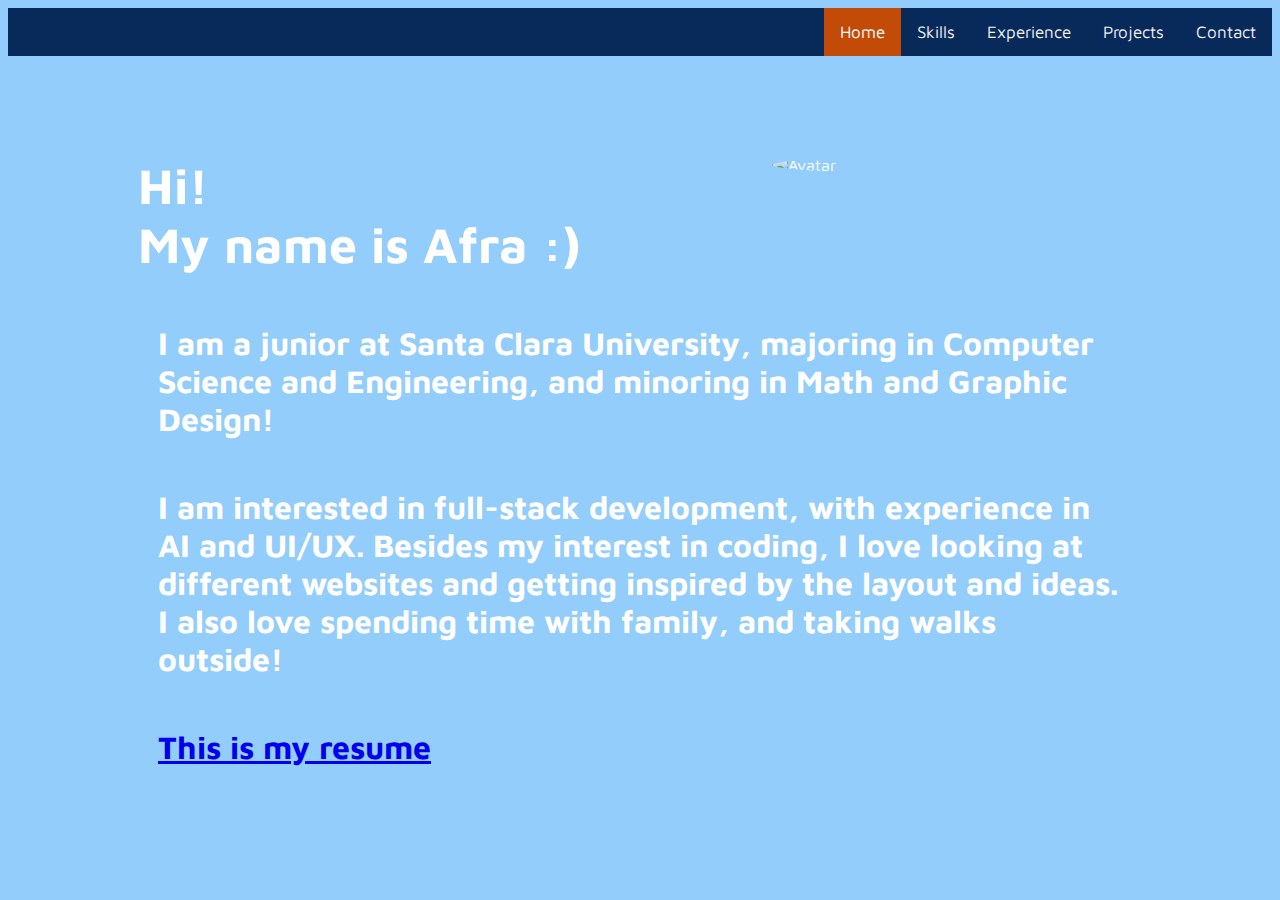
==== Website/index.html @ 4abf420b "Add files via upload" ====
<!DOCTYPE html>
<html> 
    <div class="topnav">
        <a href="#contact">Contact</a>
        <a href="#projects">Projects</a>
        <a href="#experience">Experience</a>
        <a href="#skills">Skills</a>
        <a class="active" href="#home">Home</a>
      </div>

    <head>
        
        <link rel="stylesheet" href="style.css"> 
        <title>This is my personal website</title>
    </head>
    <body>
        
        
        <section>
        <img src="me.png" alt="Avatar" style="vertical-align: top;"> 
        <h4 style="font-size: 50px">Hi! <br> My name is Afra :)</h4>
        <h1>I am a junior at Santa Clara University, majoring in Computer Science
             and Engineering, and minoring in Math and Graphic Design!
            </h1>
        <h1> I am interested in full-stack development, with experience in AI and UI/UX.
            Besides my interest in coding, I love looking at different websites and getting 
            inspired by the layout and ideas. I also love spending time with family, and 
            taking walks outside!
        </h1>
        <h1> <a href = "file:///C:/Users/afram/Downloads/Afra%20Mahammad%20-%20Resume%20(5).pdf" target="_blank">This is my resume</a></h1>
        </section>


        
        <!--<p class="heyClass">hey</p>-->
    
    </body>
</html>
---- Website/style.css ----
@import url('https://fonts.googleapis.com/css2?family=Maven+Pro&family=Poppins&display=swap');

.topnav {
    background-color: rgb(7, 42, 91);
    overflow: hidden;
}

.topnav a {
    float: right;
    color: #f2f2f2;
    text-align: center;
    padding: 14px 16px;
    text-decoration: none;
    font-size: 17px;
  }
  
  .topnav a:hover {
    background-color: #ddd;
    color: black;
  }
  
.topnav a.active {
    background-color: #c14b07;
    color: white;
  }

body {
    background-color: #93CDFB ;
    font-family: 'Maven Pro', sans-serif;
}

h4 {
    margin: 30px;
}

h1 {
    text-align: left;
    margin: 50px;
}


img {
    width: 400px;
    float: right;
    border-radius: 50%;
    margin-left: 100px;
}

p {
    margin-left: 100px;
}

.heyClass {
    color: red;
}


section{
    /*
    display: flex;
    flex-direction: column;
    justify-content: center;
    align-items: center;*/
    height: 60vh;
    color:white;
    margin: 100px;
    
}
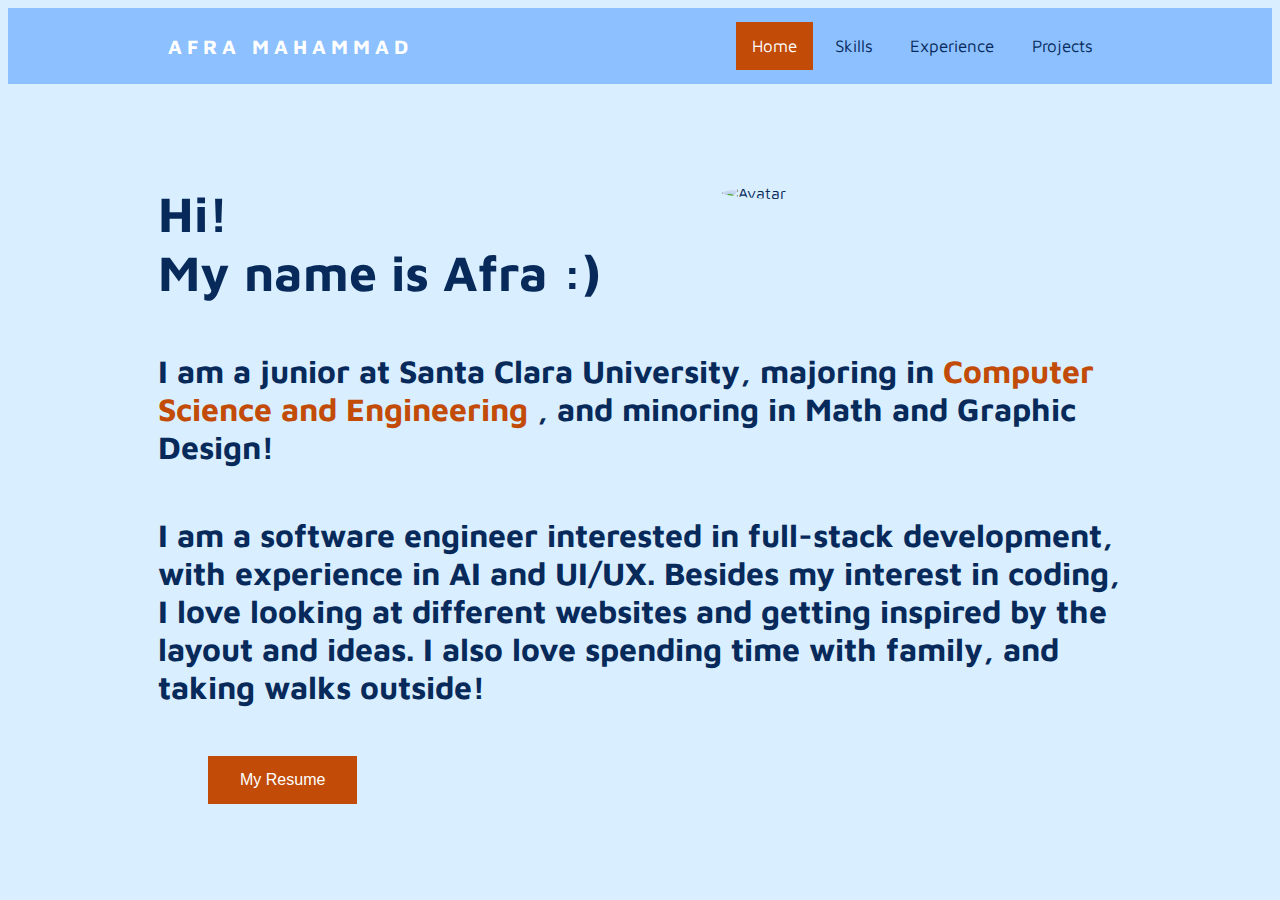
==== commit 3ff7df62: "Modified colors, changed file location for image and resume" ====
--- a/Website/index.html
+++ b/Website/index.html
@@ -1,38 +1,46 @@
 <!DOCTYPE html>
 <html> 
-    <div class="topnav">
-        <a href="#contact">Contact</a>
-        <a href="#projects">Projects</a>
-        <a href="#experience">Experience</a>
-        <a href="#skills">Skills</a>
-        <a class="active" href="#home">Home</a>
-      </div>
+    <nav>
+        <div class="heading">
+            <h4> Afra Mahammad</h4>
+        </div>
+
+        <div class="nav_links">
+            <a class="active" href="index.html">Home</a>
+            <a href="skills.html">Skills</a>
+            <a href="experience.html">Experience</a>
+            <a href="projects.html">Projects</a>
+        </div>
+    </nav>
 
     <head>
-        
         <link rel="stylesheet" href="style.css"> 
-        <title>This is my personal website</title>
+        <script src="js/test.js"></script>
+        <title>Afra Mahammad</title>
     </head>
     <body>
         
         
         <section>
-        <img src="me.png" alt="Avatar" style="vertical-align: top;"> 
-        <h4 style="font-size: 50px">Hi! <br> My name is Afra :)</h4>
-        <h1>I am a junior at Santa Clara University, majoring in Computer Science
-             and Engineering, and minoring in Math and Graphic Design!
+            
+            <img src="images/me.png" alt="Avatar" style="vertical-align: top;"> 
+            <div class="circle"></div>
+            <h3 style="font-size: 50px">Hi! <br> My name is Afra :)</h3>
+            <h1>I am a junior at Santa Clara University, majoring in 
+                <span style="color: #c14b07" >Computer Science and Engineering </span>,
+                and minoring in Math and Graphic Design!
+                </h1>
+            <h1> I am a software engineer interested in full-stack development, with experience in AI and UI/UX.
+                Besides my interest in coding, I love looking at different websites and getting 
+                inspired by the layout and ideas. I also love spending time with family, and 
+                taking walks outside!
             </h1>
-        <h1> I am interested in full-stack development, with experience in AI and UI/UX.
-            Besides my interest in coding, I love looking at different websites and getting 
-            inspired by the layout and ideas. I also love spending time with family, and 
-            taking walks outside!
-        </h1>
-        <h1> <a href = "file:///C:/Users/afram/Downloads/Afra%20Mahammad%20-%20Resume%20(5).pdf" target="_blank">This is my resume</a></h1>
+            <button onclick="gotoLink(this)" value="images/resume.pdf">My Resume</button>
+    
         </section>
 
 
         
         <!--<p class="heyClass">hey</p>-->
-    
     </body>
 </html>
--- a/Website/style.css
+++ b/Website/style.css
@@ -1,36 +1,53 @@
 @import url('https://fonts.googleapis.com/css2?family=Maven+Pro&family=Poppins&display=swap');
 
-.topnav {
-    background-color: rgb(7, 42, 91);
+nav {
+    background-color:  #8cc0ff;
     overflow: hidden;
+    display: flex;
+    align-items: center;
+    justify-content: space-around;
+    min-height: 8vh;
 }
 
-.topnav a {
+.heading {
+    color: white;
+    text-transform: uppercase;
+    letter-spacing: 5px;
+    font-size: 20px;
+}
+
+.nav_links {
+    display: flex;
+    justify-content: space-around;
+    width: 30%;
+}
+
+.nav_links a {
     float: right;
-    color: #f2f2f2;
+    color: rgb(7, 42, 91);
     text-align: center;
     padding: 14px 16px;
     text-decoration: none;
     font-size: 17px;
-  }
+}
   
-  .topnav a:hover {
-    background-color: #ddd;
-    color: black;
-  }
+.nav_links a:hover {
+    background-color: #ec9d65;
+    color: #0a3d66;
+}
   
-.topnav a.active {
+.nav_links a.active {
     background-color: #c14b07;
     color: white;
-  }
+}
 
 body {
-    background-color: #93CDFB ;
+    background-color:#d9efff;
     font-family: 'Maven Pro', sans-serif;
 }
 
-h4 {
-    margin: 30px;
+h3 {
+    margin: 50px;
 }
 
 h1 {
@@ -43,17 +60,21 @@
     width: 400px;
     float: right;
     border-radius: 50%;
-    margin-left: 100px;
+    margin-left: 50px;
+    margin-right: 50px;
 }
 
-p {
+button {
     margin-left: 100px;
+    background-color:#c14b07;
+    border: none;
+    color: white;
+    padding: 15px 32px;
+    text-align: center;
+    text-decoration: none;
+    display: inline-block;
+    font-size: 16px;
 }
-
-.heyClass {
-    color: red;
-}
-
 
 section{
     /*
@@ -62,7 +83,7 @@
     justify-content: center;
     align-items: center;*/
     height: 60vh;
-    color:white;
+    color: rgb(7, 42, 91);
     margin: 100px;
     
 }
